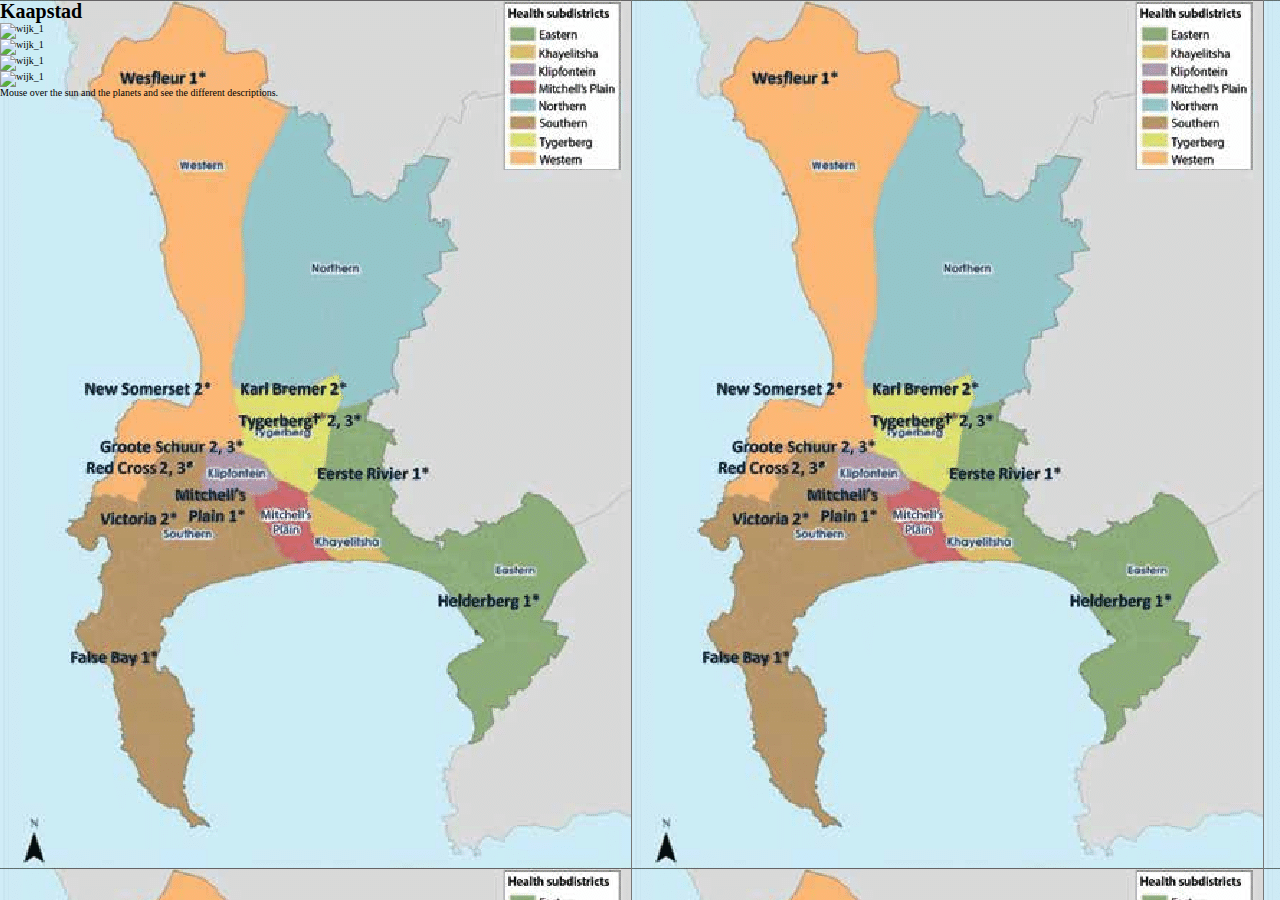
==== main.html @ 1bdf6cb6 "Update main.html" ====
<!DOCTYPE html>
<html lang="en">
<head>
    <meta charset="UTF-8">
    <meta http-equiv="X-UA-Compatible" content="IE=edge">
    <meta name="viewport" content="width=device-width, initial-scale=1.0">
    <title>Hoofdpagina</title>
    <link rel="stylesheet" href="/css/style.css">
    <link rel="stylesheet" href="/css/maintransitie.css">
</head>
<body>
    <div class="boddy_overlay"></div>
    <h1>Kaapstad</h1>

    <section class="container">
      <img src="img/wijk_1.png" alt="wijk_1" class="image">
      <div class="overlay">
        <a href="#" class="icon" title="User Profile">
            <i class="fa fa-user"></i>
          </a>
        </div>
      </section>

      <section class="container">
        <img src="img/wijk_2.png" alt="wijk_1" class="image" >
        <div class="overlay">
        <img src="img/wijk_2.png" alt="wijk_1" class="image">
        <div class="overlay" onmouseover="writeText('wijk 1')">
          <a href="#" class="icon" title="User Profile">
              <i class="fa fa-user"></i>
            </a>
          </div>
        </section>

        <section class="container">
          <img src="img/wijk_3.png" alt="wijk_1" class="image">
          <div class="overlay" onmouseover="writeText('wijk 2')">
            <a href="#" class="icon" title="User Profile">
                <i class="fa fa-user"></i>
              </a>
            </div>
          </section>

          <p id="desc">Mouse over the sun and the planets and see the different descriptions.</p>

    <script type="text/javascript" src="js/main.js"></script>
</body>
</html>
---- css/style.css ----
*{
  margin: 0;
  padding: 0;
  box-sizing: border-box;
}

html{
  font-size: 62.5%;
}

body{
  background-color: #00ffaa;
  background-image: url("../img/Kaapstad_map.png");
}

.intro_titel{
  font-size: 20px;
  text-align: center;
  margin-top: 7vh;
}
.intro_Button{
  width: 80%;
  height: 70px;
  position: absolute;
  top: 80%;
  left: 50%;
  transform: translate(-50%, -50%);
  margin: 0;
}
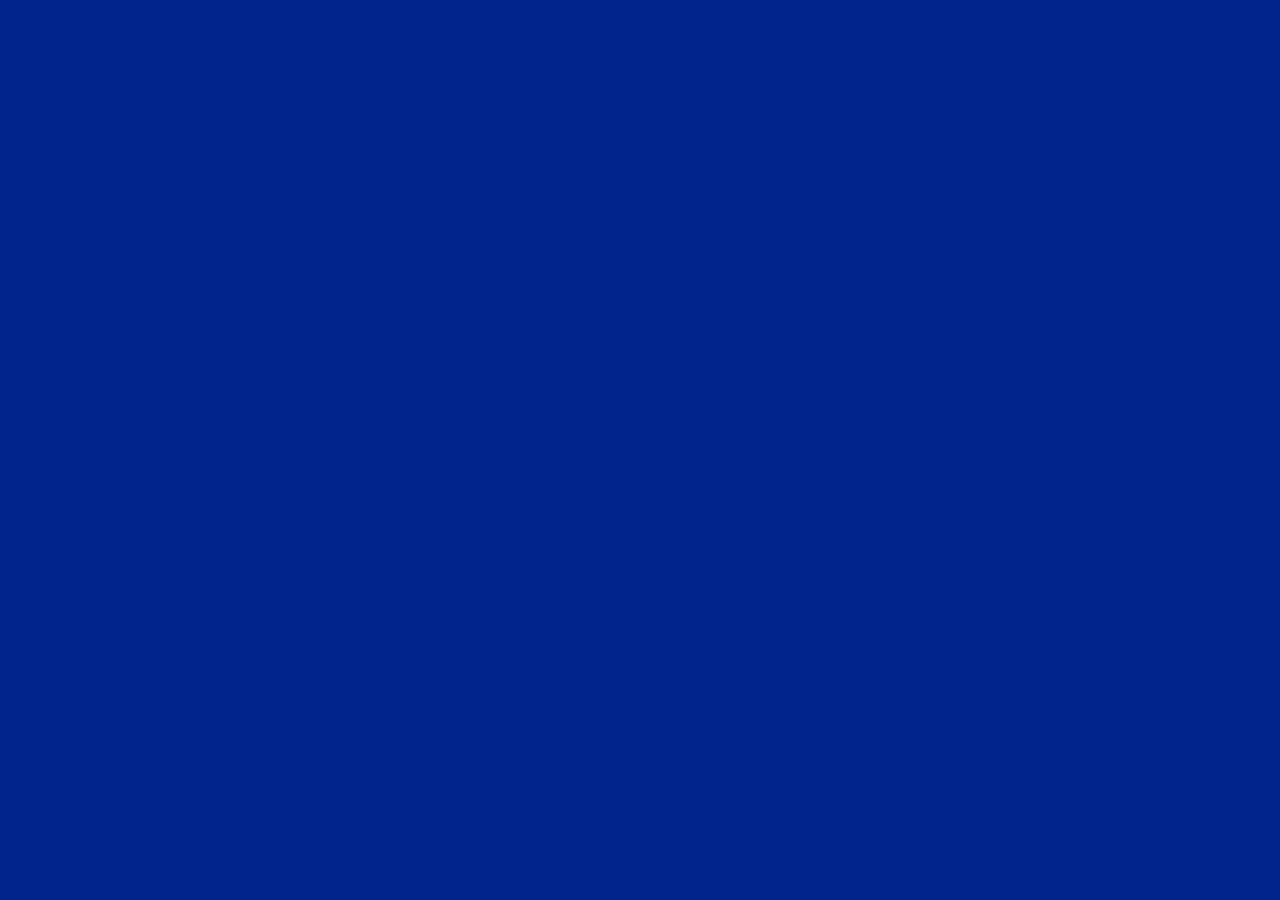
==== commit b1f3837a: "hover tekst een titel gegeven" ====
--- a/main.html
+++ b/main.html
@@ -6,7 +6,7 @@
     <meta name="viewport" content="width=device-width, initial-scale=1.0">
     <title>Hoofdpagina</title>
     <link rel="stylesheet" href="/css/style.css">
-    <link rel="stylesheet" href="/css/maintransitie.css">
+    <link rel="stylesheet" href="/css/transitie.css">
 </head>
 <body>
     <div class="boddy_overlay"></div>
@@ -14,7 +14,7 @@
 
     <section class="container">
       <img src="img/wijk_1.png" alt="wijk_1" class="image">
-      <div class="overlay">
+      <div class="overlay" onmouseover="writeText('KKKKKKKKKKKKKKKKKKKKKK')">
         <a href="#" class="icon" title="User Profile">
             <i class="fa fa-user"></i>
           </a>
@@ -22,10 +22,8 @@
       </section>
 
       <section class="container">
-        <img src="img/wijk_2.png" alt="wijk_1" class="image" >
-        <div class="overlay">
         <img src="img/wijk_2.png" alt="wijk_1" class="image">
-        <div class="overlay" onmouseover="writeText('wijk 1')">
+        <div class="overlay" onmouseover="writeText('wDDDDDDDDDDDDDDDDD')">
           <a href="#" class="icon" title="User Profile">
               <i class="fa fa-user"></i>
             </a>
@@ -34,15 +32,17 @@
 
         <section class="container">
           <img src="img/wijk_3.png" alt="wijk_1" class="image">
-          <div class="overlay" onmouseover="writeText('wijk 2')">
+          <div class="overlay" onmouseover="writeText('aids, AAAAAAAAAAAAAAAAAAAAAAAA')">
             <a href="#" class="icon" title="User Profile">
                 <i class="fa fa-user"></i>
               </a>
             </div>
           </section>
-
-          <p id="desc">Mouse over the sun and the planets and see the different descriptions.</p>
+          
+          <p id="titel">hier hoort een titel</p>
+          <p id="desc">Hover over de wijken voor een beschrijving.</p>
 
     <script type="text/javascript" src="js/main.js"></script>
+    <script type="text/javascript" src="js/transitie.js"></script>
 </body>
 </html>
--- a/css/transitie.css
+++ b/css/transitie.css
@@ -0,0 +1,16 @@
+:root{
+    --transition_color: #00238c;
+    }
+
+.boddy_overlay{
+    position: absolute;
+    top: 0;
+    left: 0;
+    height: 100%;
+    width: 100%;
+    background-color: var(--transition_color);
+    background-image: url("../img/wavecut.png");
+    transition: 0.5s;
+    transition-timing-function: linear;
+    z-index: 2;
+  }